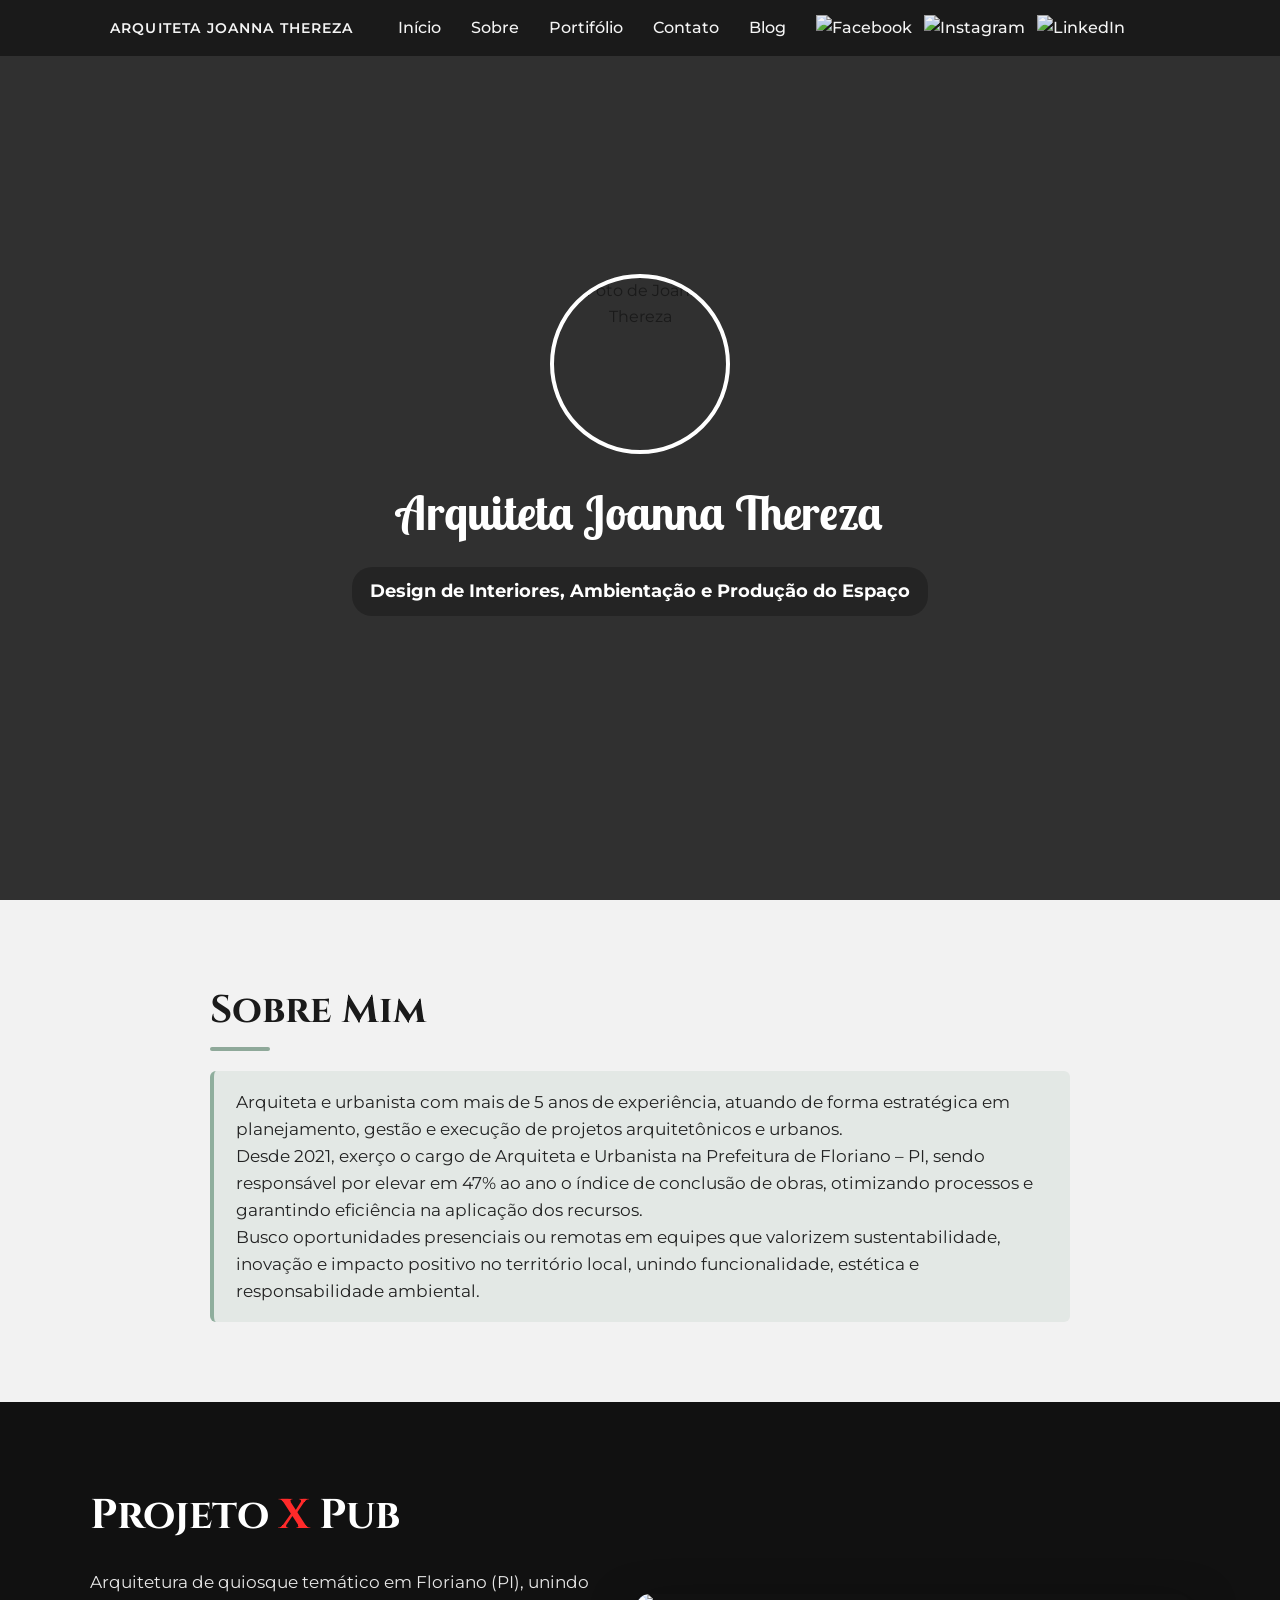
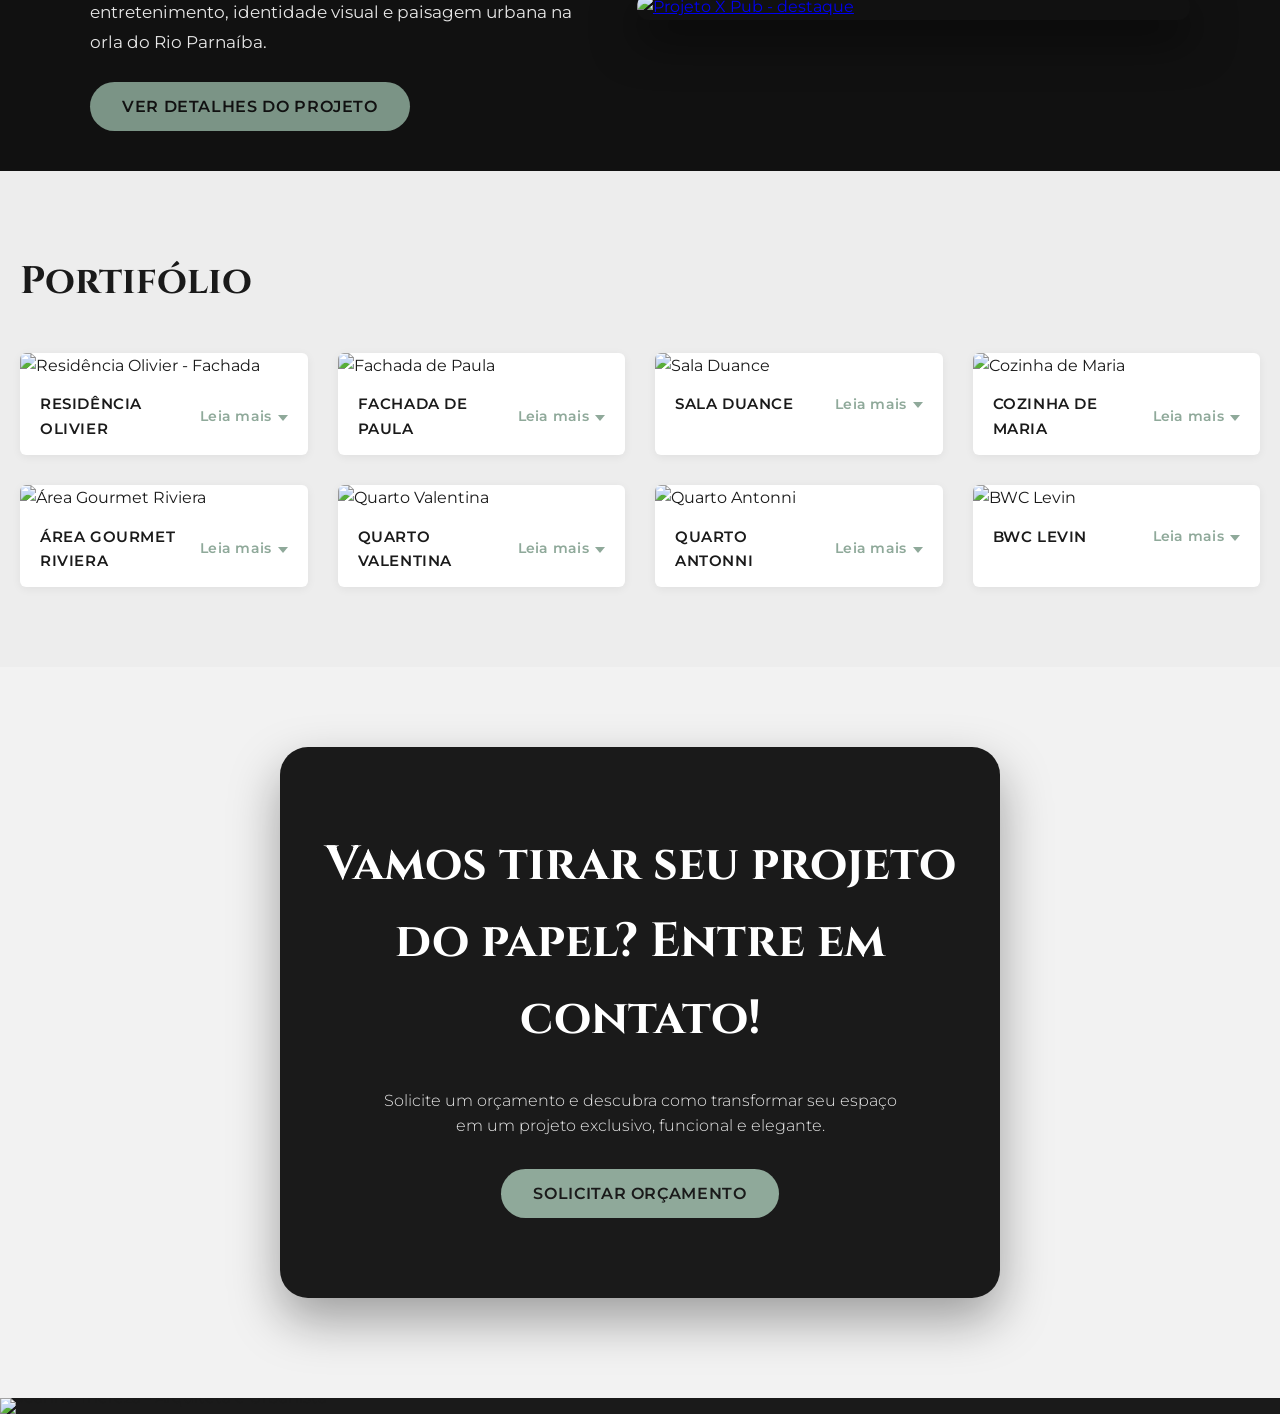
==== Site da Joanna Arquiteta/index.html @ 037f2993 "feature: primeira versão do site postada no git-hub" ====
<!DOCTYPE html>
<html lang="pt-br">
<head>
    <meta charset="UTF-8">
    <meta name="viewport" content="width=device-width, initial-scale=1.0">
    <title>Joanna Thereza | Arquiteta</title>
    <link rel="stylesheet" href="styles.css">
    <link rel="icon" type="image/x-icon" href="img/favicon.ico">

    </head>
<body>
    <nav class="navegacao">
        <div class="nav-container">
            <div class="nav-brand">
                <span>Arquiteta Joanna Thereza</span>
            </div>
            <button class="nav-toggle" aria-label="Abrir menu de navegação" aria-expanded="false">
                <span class="linha"></span>
                <span class="linha"></span>
                <span class="linha"></span>
            </button>
            <ul class="menu">
                <li>
                    <a href="#inicio">Início</a>
                </li>
                <li>
                    <a href="#sobre">Sobre</a>
                </li>
                <li>
                    <a href="#portifolio">Portifólio</a>
                </li>
                <li>
                    <a href="#contato">Contato</a>
                </li>
                <li>
                    <a href="blog.html">Blog</a>
                </li>
                <li class="social-ico">
                    <a href="https://www.facebook.com/share/1aY7d5UJQD/" target="_blank" rel="noopener noreferrer" aria-label="Facebook">
                        <img src="img/icons8-facebook-32.png" alt="Facebook">
                    </a>
                    <a href="https://www.instagram.com/joanna.arquiteta?utm_source=ig_web_button_share_sheet&igsh=ZDNlZDc0MzIxNw==" target="_blank" rel="noopener noreferrer" aria-label="Instagram">
                        <img src="img/icons8-instagram-32.png" alt="Instagram" class="icon-social">
                    </a>
                    <a href="https://www.linkedin.com/in/arq-joanna-thereza-bento-10b350298/" target="_blank" rel="noopener noreferrer" aria-label="LinkedIn">
                        <img src="img/icons8-linkedin-32.png" alt="LinkedIn" class="icon-social">
                    </a>
                </li>
            </ul>
        </div>
    </nav>
    <main id="conteudo-principal">
        
        <section id="inicio" class="secao-inicio">
            <img src="img/foto_cinza.jpg" alt="Foto de Joanna Thereza" class="foto-perfil">
            <h1>Arquiteta Joanna Thereza</h1>
            <p>Design de Interiores, Ambientação e Produção do Espaço</p>
            
        </section>

        <section id="sobre" class="secao-sobre">
            <h2>Sobre Mim</h2>
            <p class="intro">Arquiteta e urbanista com mais de 5 anos de experiência, atuando de forma estratégica
    em planejamento, gestão e execução de projetos arquitetônicos e urbanos. <br>
    Desde 2021, exerço o cargo de Arquiteta e Urbanista na Prefeitura de Floriano – PI,
    sendo responsável por elevar em 47% ao ano o índice de conclusão de obras,
    otimizando processos e garantindo eficiência na aplicação dos recursos.<br>
     Busco oportunidades presenciais ou remotas em equipes que valorizem sustentabilidade,
    inovação e impacto positivo no território local, unindo funcionalidade,
    estética e responsabilidade ambiental.</p>
        </section>

        <!-- Destaque Projeto X -->
        <section class="secao-destaque-projetox">
            <div class="destaque-projetox-container">
                <div class="destaque-projetox-texto">
                    <h2>
                        <span class="titulo-projetox-projeto">Projeto</span>
                        <span class="titulo-projetox-x">X</span> Pub
                    </h2>
                    <p>Arquitetura de quiosque temático em Floriano (PI), unindo entretenimento, identidade visual e
                        paisagem urbana na orla do Rio Parnaíba.</p>
                    <a href="projetox.html" class="btn-destaque-projetox">Ver detalhes do projeto</a>
                </div>
                <a href="projetox.html" class="destaque-projetox-imagem">
                    <img src="Projeto-x/001.webp" alt="Projeto X Pub - destaque">
                </a>
            </div>
        </section>

        <section id="portifolio" class="secao-portifolio">
            <h2>Portifólio</h2>
            <div class="projetos">
                <div class="projeto">
                    <button type="button" class="projeto-trigger" aria-expanded="false" aria-controls="panel-olivier" id="trigger-olivier">
                        <img src="img/Fachada-Oliver.webp" alt="Residência Olivier - Fachada" loading="lazy" decoding="async">
                        <span class="projeto-titulo-wrap">
                            <h3>RESIDÊNCIA OLIVIER</h3>
                            <span class="projeto-icone" aria-hidden="true">Leia mais <span class="projeto-seta"></span></span>
                        </span>
                    </button>
                    <div class="projeto-panel" id="panel-olivier" role="region" aria-labelledby="trigger-olivier">
                        <p>A Residência Olivier trás o estilo modernista do século XXI. Projetada para o
Condomínio Aldebaran Leste, localizado em Teresina-PI. Ela se constituí com
a ausência de ornamentos, volumetrias com diferentes alturas e muito vidro
temperado para possibilitar uma boa iluminação e ventilação natural.
O jardim de inverno localizado abaixo da escada faz a interligação do
interior com o exterior dando a ideia de amplitude. Com a área construída
de 237,93m2, a residência consegue proporcionar um ambiente confortável
e sofisticado.</p>
                    </div>
                </div>
                <div class="projeto">
                    <button type="button" class="projeto-trigger" aria-expanded="false" aria-controls="panel-paula" id="trigger-paula">
                        <img src="img/fachada_de_paula.webp" alt="Fachada de Paula" loading="lazy" decoding="async">
                        <span class="projeto-titulo-wrap">
                            <h3>FACHADA DE PAULA</h3>
                            <span class="projeto-icone" aria-hidden="true">Leia mais <span class="projeto-seta"></span></span>
                        </span>
                    </button>
                    <div class="projeto-panel" id="panel-paula" role="region" aria-labelledby="trigger-paula">
                        <p>A fachada de Paula foi executada em um projeto de reforma criado para
uma família moderna. Os revestimentos escolhidos foram utilizados com a
finalidade de durabilidade a intempéries, adicionado dois canteiros
retangulares com uma vegetação composta por Costelas de Adão. Pelo
longo dimensionamento da fachada foi necessário adicionar arandelas com
iluminação neutra no decorrer das paredes para melhor visibilidade e
destaque da vegetação locada. O jogo de volumes se sobressai dando
profundidade e jogos de luz e sombra conforme a hora do dia.</p>
                    </div>
                </div>
                <div class="projeto">
                    <button type="button" class="projeto-trigger" aria-expanded="false" aria-controls="panel-duance" id="trigger-duance">
                        <img src="img/SALA-DUANCE.webp" alt="Sala Duance" loading="lazy" decoding="async">
                        <span class="projeto-titulo-wrap">
                            <h3>SALA DUANCE</h3>
                            <span class="projeto-icone" aria-hidden="true">Leia mais <span class="projeto-seta"></span></span>
                        </span>
                    </button>
                    <div class="projeto-panel" id="panel-duance" role="region" aria-labelledby="trigger-duance">
                        <p>Projetada com o intuito de fornecer um melhor conforto, a sala de estar
Duance possui suas paredes pintadas com tinta Coral Silêncio de Inverno,
eleita pela marca a cor do ano de 2023. O piso de Porcelanato Eliane
Reserva Natural Mate Esmaltado 19X90 Tipo A 1,03M2, Com o estilo
moderno e biofílico a sala de estar traz texturas amadeiradas em painéis
feito sob medida para parede, no piso e no seu mobiliário. O sofá possui o
estofado em sarja branca, 100% algodão e a base dos pés em ferro.</p>
                    </div>
                </div>
                <div class="projeto">
                    <button type="button" class="projeto-trigger" aria-expanded="false" aria-controls="panel-maria" id="trigger-maria">
                        <img src="img/COZINHA.webp" alt="Cozinha de Maria" loading="lazy" decoding="async">
                        <span class="projeto-titulo-wrap">
                            <h3>COZINHA DE MARIA</h3>
                            <span class="projeto-icone" aria-hidden="true">Leia mais <span class="projeto-seta"></span></span>
                        </span>
                    </button>
                    <div class="projeto-panel" id="panel-maria" role="region" aria-labelledby="trigger-maria">
                        <p>A cozinha de Maria trás um conceito discreto e reservado, características
tiradas da personalidade da cliente. Com apenas 5,53m2, conseguimos
oferecer um projeto confortável e seguro com funcionalidade.
A iluminação de cor neutra centralizada deixa o ambiente mais harmônico,
já os leds colaboram para a sofisticação dos móveis planejados.
Os tons amadeirados e cores neutras resgatam um pouco do modernismo e
minimalismo para o ambiente.</p>
                    </div>
                </div>
                <div class="projeto">
                    <button type="button" class="projeto-trigger" aria-expanded="false" aria-controls="panel-riviera" id="trigger-riviera">
                        <img src="img/Riviera.webp" alt="Área Gourmet Riviera" loading="lazy" decoding="async">
                        <span class="projeto-titulo-wrap">
                            <h3>ÁREA GOURMET RIVIERA</h3>
                            <span class="projeto-icone" aria-hidden="true">Leia mais <span class="projeto-seta"></span></span>
                        </span>
                    </button>
                    <div class="projeto-panel" id="panel-riviera" role="region" aria-labelledby="trigger-riviera">
                        <p>Nesse Projeto Arquitetônico para uma família de 8 pessoas que tem a área
gourmet como o ambiente mais frequentado da casa, buscamos oferecer um
conforto para longos períodos de permanência, com variadas opções de
mobiliário para relaxar.
Em todos os ambientes adicionamos mesas e cadeiras para criar um local
mais convidativo e confortável. O estudo de insolação e ventilação se
tornou crucial para setorização de cada mobiliário, para que o projeto se
torne funcional.</p>
                    </div>
                </div>
                <div class="projeto">
                    <button type="button" class="projeto-trigger" aria-expanded="false" aria-controls="panel-valentina" id="trigger-valentina">
                        <img src="img/Quarto-Valentina.webp" alt="Quarto Valentina" loading="lazy" decoding="async">
                        <span class="projeto-titulo-wrap">
                            <h3>QUARTO VALENTINA</h3>
                            <span class="projeto-icone" aria-hidden="true">Leia mais <span class="projeto-seta"></span></span>
                        </span>
                    </button>
                    <div class="projeto-panel" id="panel-valentina" role="region" aria-labelledby="trigger-valentina">
                        <p>O quarto Vallentina trás um ambiente aconchegante e confortável
para cliente, buscando proporcionar através da iluminação pontual uma
noite de sono tranquilo, tão quanto em dias atividades diárias. Próximo
da janela colocamos uma mesa de home office afim de fazer uso da
iluminação natural, usando piso de madeira para melhor aproveitamento
temperatura do ambiente e móveis planejados com objetivo de aguçar
sua criatividade, tudo em tons de Rosa Gold pastel.</p>
                    </div>
                </div>
                <div class="projeto">
                    <button type="button" class="projeto-trigger" aria-expanded="false" aria-controls="panel-antonni" id="trigger-antonni">
                        <img src="img/Quarto-Antonni.webp" alt="Quarto Antonni" loading="lazy" decoding="async">
                        <span class="projeto-titulo-wrap">
                            <h3>QUARTO ANTONNI</h3>
                            <span class="projeto-icone" aria-hidden="true">Leia mais <span class="projeto-seta"></span></span>
                        </span>
                    </button>
                    <div class="projeto-panel" id="panel-antonni" role="region" aria-labelledby="trigger-antonni">
                        <p>Utilizando um Home Para Tv Ripado 184cm com rack Vivare Germai
Nature / Off White, combinado com Painel Cabeceira solteiro textura
de couro em tom laranja quarto, com detalhe de cinta em couro quarto
Ofertamo na cor preta. O papel de parede utilizado é da ADcorista na
cor bege claro, com longa durabilidade, lavável e resistente .</p>
                    </div>
                </div>
                <div class="projeto">
                    <button type="button" class="projeto-trigger" aria-expanded="false" aria-controls="panel-levin" id="trigger-levin">
                        <img src="img/BWC-LEVIN.webp" alt="BWC Levin" loading="lazy" decoding="async">
                        <span class="projeto-titulo-wrap">
                            <h3>BWC LEVIN</h3>
                            <span class="projeto-icone" aria-hidden="true">Leia mais <span class="projeto-seta"></span></span>
                        </span>
                    </button>
                    <div class="projeto-panel" id="panel-levin" role="region" aria-labelledby="trigger-levin">
                        <p>O banheiro Levin busca o mais concreto no minimalismo moderno, tons
claros, espelhos para ampliar o ambiente, funcionalidade no mobiliário
suspenso, elementos destacados com sobreposição de contrastes.
A iluminação neutra se encarrega de todo o conforto que o BWC Levin
oferece, o controle de temperatura através da iluminação proporciona um
maior conforto. Poucos elementos e poucos detalhes porém marcantes.</p>
                    </div>
                </div>
            </div>
        </section>

        <section id="contato" class="secao-contato">
            <h2>Vamos tirar seu projeto do papel? Entre em contato!</h2>
            <p>Solicite um orçamento e descubra como transformar seu espaço<br>
               em um projeto exclusivo, funcional e elegante.</p>
            <a href="https://wa.link/de5czt" class="btn-orcamento" target="_blank" rel="noopener noreferrer">Solicitar orçamento</a>
        </section>
        <section id="Blog">

        </section>
    </main>
    <script src="script.js"></script>
    <footer class="footer-imagem">
        <img src="img/rodapé.webp" alt="Joanna Thereza - Arquiteta e Urbanista">
    </footer>
</body>
</html>
---- Site da Joanna Arquiteta/styles.css ----
@import url('https://fonts.googleapis.com/css2?family=Cinzel:wght@400..900&family=Lobster+Two:ital,wght@0,400;0,700;1,400;1,700&family=Montserrat:ital,wght@0,100..900;1,100..900&display=swap');

/* RESET */
* {
    margin: 0;
    padding: 0;
    box-sizing: border-box;
}

/* BASE */
body {
    font-family: 'Montserrat', sans-serif;
    background-color: #f2f2f2;
    color: #1a1a1a;
    line-height: 1.6;
}

/* NAVEGAÇÃO */
.navegacao {
    background-color: #1a1a1a;
    padding: 15px 0;
    position: fixed;
    width: 100%;
    top: 0;
    z-index: 100;
    opacity: 0.95;
}

.nav-container {
    max-width: 1100px;
    margin: 0 auto;
    padding: 0 20px;
    display: flex;
    align-items: center;
    justify-content: space-between;
}

.nav-brand span {
    color: #ffffff;
    font-weight: 600;
    letter-spacing: 0.08em;
    font-size: 0.9rem;
    text-transform: uppercase;
}

.menu {
    display: flex;
    gap: 30px;
    list-style: none;
    align-items: center;
    margin-left: auto;
}

/* DESKTOP: marca à esquerda, menu centralizado */
@media (min-width: 769px) {
    .nav-container {
        display: grid;
        grid-template-columns: auto 1fr auto;
        align-items: center;
        column-gap: 28px;
    }

    .nav-brand {
        grid-column: 1;
    }

    .menu {
        grid-column: 2;
        margin-left: 0;
        justify-self: center;
    }

    .nav-toggle {
        grid-column: 3;
        justify-self: end;
    }
}

.menu a {
    color: #ffffff;
    text-decoration: none;
    font-weight: 500;
    transition: 0.3s;
}

.menu a:hover {
    color: #8fa99a;
}

.social-ico {
    display: flex;
    gap: 12px;
    align-items: center;
}

.social-ico img {
    display: block;
}

.nav-toggle {
    display: none;
    flex-direction: column;
    justify-content: center;
    gap: 5px;
    width: 32px;
    height: 32px;
    border: none;
    background: none;
    cursor: pointer;
    padding: 0;
}

.nav-toggle .linha {
    width: 100%;
    height: 2px;
    background-color: #ffffff;
    border-radius: 999px;
    transition: transform 0.25s ease, opacity 0.25s ease;
}

.navegacao.aberto .nav-toggle .linha:nth-child(1) {
    transform: translateY(7px) rotate(45deg);
}

.navegacao.aberto .nav-toggle .linha:nth-child(2) {
    opacity: 0;
}

.navegacao.aberto .nav-toggle .linha:nth-child(3) {
    transform: translateY(-7px) rotate(-45deg);
}

/* CONTEÚDO */
#conteudo-principal {
    padding-top: 0;
}

/* INÍCIO */
.secao-inicio {
    display: flex;
    flex-direction: column;
    align-items: center;
    justify-content: center;
    text-align: center;
    padding: 80px 20px;
    min-height: 100vh;
    position: relative;
    background-image: url('img/sala-fundo-inicio.webp');
    background-size: cover;
    background-position: center;
    background-repeat: no-repeat;
}

.secao-inicio::before {
    content: '';
    position: absolute;
    inset: 0;
    background-color: rgba(0, 0, 0, 0.8);
    z-index: 0;
}

.foto-perfil {
    position: relative;
    z-index: 1;
    width: 180px;
    height: 180px;
    border-radius: 50%;
    object-fit: cover;
    border: 4px solid #ffffff;
    margin-bottom: 20px;
    animation: pulseFoto 6s ease-in-out infinite;
}

.secao-inicio h1 {
    position: relative;
    z-index: 1;
    font-size: 3rem;
    color: #ffffff;
    font-family: 'Lobster Two', cursive;
}

.secao-inicio p {
    position: relative;
    z-index: 1;
    max-width: 600px;
    margin: 10px auto;
    color: #ffffff;
    font-size: 18px;
    font-weight: 700;
    margin-top: 16px;
    border-radius: 20px;
    padding: 10px 18px;
    display: inline-block;
    background-color: rgba(0, 0, 0, 0.25);
}

/* SOBRE */
.secao-sobre {
    padding: 80px 20px;
    max-width: 900px;
    margin: auto;
}

.secao-sobre h2 {
    font-family: 'Cinzel', serif;
    text-align: left;
    margin-bottom: 30px;
    font-size: 2.4rem;
    position: relative;
}
.secao-sobre h2::after {
    content: '';
    position: absolute;
    left: 0;
    bottom: -10px;
    width: 60px;
    height: 4px;
    background-color: #8fa99a;
    border-radius: 2px;
}

.secao-sobre p.intro {
    font-size: 1.05rem;
    color: #222;
    background-color: rgba(143, 174, 157, 0.15);
    padding: 18px 22px;
    border-left: 4px solid #8fae9d;
    border-radius: 6px;
}

/* DESTAQUE PROJETO X NA HOME */

.secao-destaque-projetox {
    padding: 80px 20px 40px;
    background-color: #111111;
    color: #ffffff;
}

.destaque-projetox-container {
    max-width: 1100px;
    margin: 0 auto;
    display: grid;
    grid-template-columns: minmax(0, 1.1fr) minmax(0, 1.2fr);
    gap: 40px;
    align-items: center;
}

.destaque-projetox-texto h2 {
    font-family: 'Cinzel', serif;
    font-size: 2.6rem;
    margin-bottom: 18px;
}

/* Reaproveita as mesmas classes visuais do título do Projeto X */
.destaque-projetox-texto .titulo-projetox-projeto {
    color: #ffffff;
}

.destaque-projetox-texto .titulo-projetox-x {
    color: #ff2a2a;
}

.destaque-projetox-texto p {
    font-family: 'Montserrat', sans-serif;
    font-size: 1.05rem;
    line-height: 1.8;
    margin-bottom: 24px;
    color: rgba(255, 255, 255, 0.9);
}

.destaque-projetox-imagem {
    display: block;
    border-radius: 12px;
    overflow: hidden;
    box-shadow: 0 18px 45px rgba(0, 0, 0, 0.6);
    transform: translateY(0);
    transition: transform 0.35s ease, box-shadow 0.35s ease;
}

.destaque-projetox-imagem img {
    width: 100%;
    display: block;
    height: auto;
}

.destaque-projetox-imagem:hover {
    transform: translateY(-6px);
    box-shadow: 0 26px 65px rgba(0, 0, 0, 0.75);
}

@media (max-width: 768px) {
    .secao-destaque-projetox {
        padding: 60px 20px 30px;
    }

    .destaque-projetox-container {
        grid-template-columns: 1fr;
        gap: 28px;
    }

    .destaque-projetox-texto h2 {
        font-size: 2rem;
        text-align: center;
    }

    .destaque-projetox-texto p {
        text-align: center;
    }
}

/* Ajustes gerais de tipografia para mobile */
@media (max-width: 768px) {
    .secao-inicio h1 {
        font-size: 2.3rem;
        text-align: center;
    }

    .secao-inicio p {
        font-size: 1rem;
        padding: 8px 14px;
    }

    .secao-sobre {
        padding: 60px 16px;
    }

    .secao-sobre h2 {
        font-size: 2rem;
        text-align: center;
    }

    .secao-sobre p.intro {
        font-size: 1rem;
    }
}

/* PORTFÓLIO */
.secao-portifolio {
    padding: 80px 20px;
    background-color: #ededed;
}

.secao-portifolio h2 {
    font-family: 'Cinzel', serif;
    text-align: left;
    margin-bottom: 30px;
    font-size: 2.4rem;
    position: relative;
}

.projetos {
    font-family: 'Montserrat', sans-serif;
    display: grid;
    grid-template-columns: repeat(auto-fit, minmax(280px, 1fr));
    gap: 30px;
    margin-top: 40px;
}

.projeto {
    background-color: #ffffff;
    border-radius: 6px;
    overflow: hidden;
    box-shadow: 0 2px 10px rgba(0, 0, 0, 0.06);
}

/* Trigger do accordion (imagem + título) */
.projeto-trigger {
    width: 100%;
    padding: 0;
    border: none;
    background: none;
    cursor: pointer;
    text-align: left;
    font: inherit;
    color: inherit;
    display: block;
}

.projeto-trigger:hover .projeto-titulo-wrap,
.projeto-trigger:focus-visible .projeto-titulo-wrap {
    background-color: rgba(143, 169, 154, 0.12);
}

.projeto-trigger:focus-visible {
    outline: 2px solid #8fa99a;
    outline-offset: 2px;
}

.projeto img {
    width: 100%;
    height: auto;
    max-width: 100%;
    display: block;
    object-fit: contain;
    border-radius: 4px 4px 0 0;
    pointer-events: none;
}

.projeto-titulo-wrap {
    display: flex;
    align-items: center;
    justify-content: space-between;
    gap: 12px;
    padding: 14px 20px;
    transition: background-color 0.2s ease;
}

.projeto-titulo-wrap h3 {
    margin: 0;
    font-size: 0.95rem;
    font-weight: 600;
    letter-spacing: 0.04em;
    flex: 1;
}

/* "Leia mais" + seta do accordion */
.projeto-icone {
    flex-shrink: 0;
    display: inline-flex;
    align-items: center;
    gap: 6px;
    font-size: 0.85rem;
    font-weight: 600;
    color: #8fa99a;
    letter-spacing: 0.02em;
    transition: color 0.2s ease;
}

.projeto-seta {
    display: inline-block;
    width: 0;
    height: 0;
    border-left: 5px solid transparent;
    border-right: 5px solid transparent;
    border-top: 6px solid currentColor;
    margin-top: 2px;
    transition: transform 0.25s ease;
}

.projeto.aberto .projeto-icone {
    color: #6b7f76;
}

.projeto.aberto .projeto-seta {
    transform: rotate(180deg);
}

/* Painel do accordion (texto) */
.projeto-panel {
    max-height: 0;
    overflow: hidden;
    transition: max-height 0.35s ease;
}

.projeto.aberto .projeto-panel {
    max-height: 600px;
}

.projeto-panel p {
    margin: 0;
    padding: 0 20px 20px;
    font-size: 0.95rem;
    line-height: 1.7;
    color: #333;
    border-top: 1px solid rgba(0, 0, 0, 0.06);
}

/* CONTATO */
.secao-contato {
    padding: 80px 28px;
    max-width: 720px;
    margin: 80px auto 100px;
    text-align: center;
    background-color: #1a1a1a;
    color: #ffffff;
    border-radius: 28px;
    box-shadow: 0 22px 50px rgba(0, 0, 0, 0.35);
}

.secao-contato h2 {
    font-family: 'Cinzel', serif;
    margin-bottom: 30px;
    font-size:3rem;
}

.secao-contato p {
    margin-bottom: 30px;
    font-weight: 300;
    text-align: center;
    color: rgba(255, 255, 255, 0.9);
}
/* BOTÃO ORÇAMENTO */
.btn-orcamento {
    display: inline-flex;
    align-items: center;
    justify-content: center;
    padding: 12px 32px;
    background-color: #8fa99a;
    color: #1a1a1a;
    text-decoration: none;
    border-radius: 999px;
    border: none;
    font-weight: 600;
    letter-spacing: 0.04em;
    text-transform: uppercase;
    transition: all 0.3s ease;
}

.btn-orcamento:hover {
    background-color: #7b9486;
    color: #1a1a1a;
    transform: translateY(-3px);
    box-shadow: 0 10px 24px rgba(0, 0, 0, 0.28);
}

/* Botão de destaque para o Projeto X na home */
.btn-destaque-projetox {
    display: inline-flex;
    align-items: center;
    justify-content: center;
    padding: 12px 32px;
    background-color: #7b9486;
    color: #111111;
    text-decoration: none;
    border-radius: 999px;
    border: none;
    font-weight: 600;
    letter-spacing: 0.04em;
    text-transform: uppercase;
    transition: all 0.3s ease;
}

.btn-destaque-projetox:hover {
    background-color: #ff2a2a;
    color: #000000;
    transform: translateY(-3px);
    box-shadow: 0 10px 24px rgba(0, 0, 0, 0.4);
}

/*Mouse*/
html {
  scroll-behavior: smooth;
}

@keyframes pulseFoto {
    0% {
        box-shadow: 0 0 0 0 rgba(255, 255, 255, 0.4);
        transform: scale(1);
    }

    50% {
        box-shadow: 0 0 0 12px rgba(255, 255, 255, 0.08);
        transform: scale(1.01);
    }

    100% {
        box-shadow: 0 0 0 0 rgba(255, 255, 255, 0.4);
        transform: scale(1);
    }
}

/* RODAPÉ — imagem rodape.webp */
footer.footer-imagem {
    margin: 0;
    padding: 0;
    line-height: 0;
    background-color: #1a1a1a;
}

footer.footer-imagem img {
    display: block;
    width: 100%;
    max-width: 100%;
    height: auto;
    object-fit: cover;
    object-position: center bottom;
    vertical-align: middle;
}

/* Desktop: rodapé com altura proporcional */
@media (min-width: 769px) {
    footer.footer-imagem img {
        max-height: 280px;
        object-fit: cover;
    }
}

/* Mobile: rodapé adaptado, ocupa largura total sem overflow */
@media (max-width: 768px) {
    footer.footer-imagem {
        margin: 0;
        padding: 0;
        overflow: hidden;
    }

    footer.footer-imagem img {
        width: 100%;
        max-width: 100%;
        min-width: 0;
        height: auto;
        max-height: 220px;
        object-fit: cover;
        object-position: center center;
    }
}

/* RESPONSIVO - MENU MOBILE */
@media (max-width: 768px) {
    .nav-container {
        padding: 0 16px;
    }

    .nav-toggle {
        display: flex;
    }

    .menu {
        position: absolute;
        top: 100%;
        left: 0;
        right: 0;
        flex-direction: column;
        align-items: flex-start;
        background-color: #1a1a1a;
        padding: 0 20px 16px;
        gap: 16px;
        max-height: 0;
        overflow: hidden;
        opacity: 0;
        pointer-events: none;
        transition: max-height 0.25s ease, opacity 0.25s ease;
    }

    .navegacao.aberto .menu {
        max-height: 500px;
        opacity: 1;
        pointer-events: auto;
    }

    .social-ico {
        margin-top: 8px;
    }
}
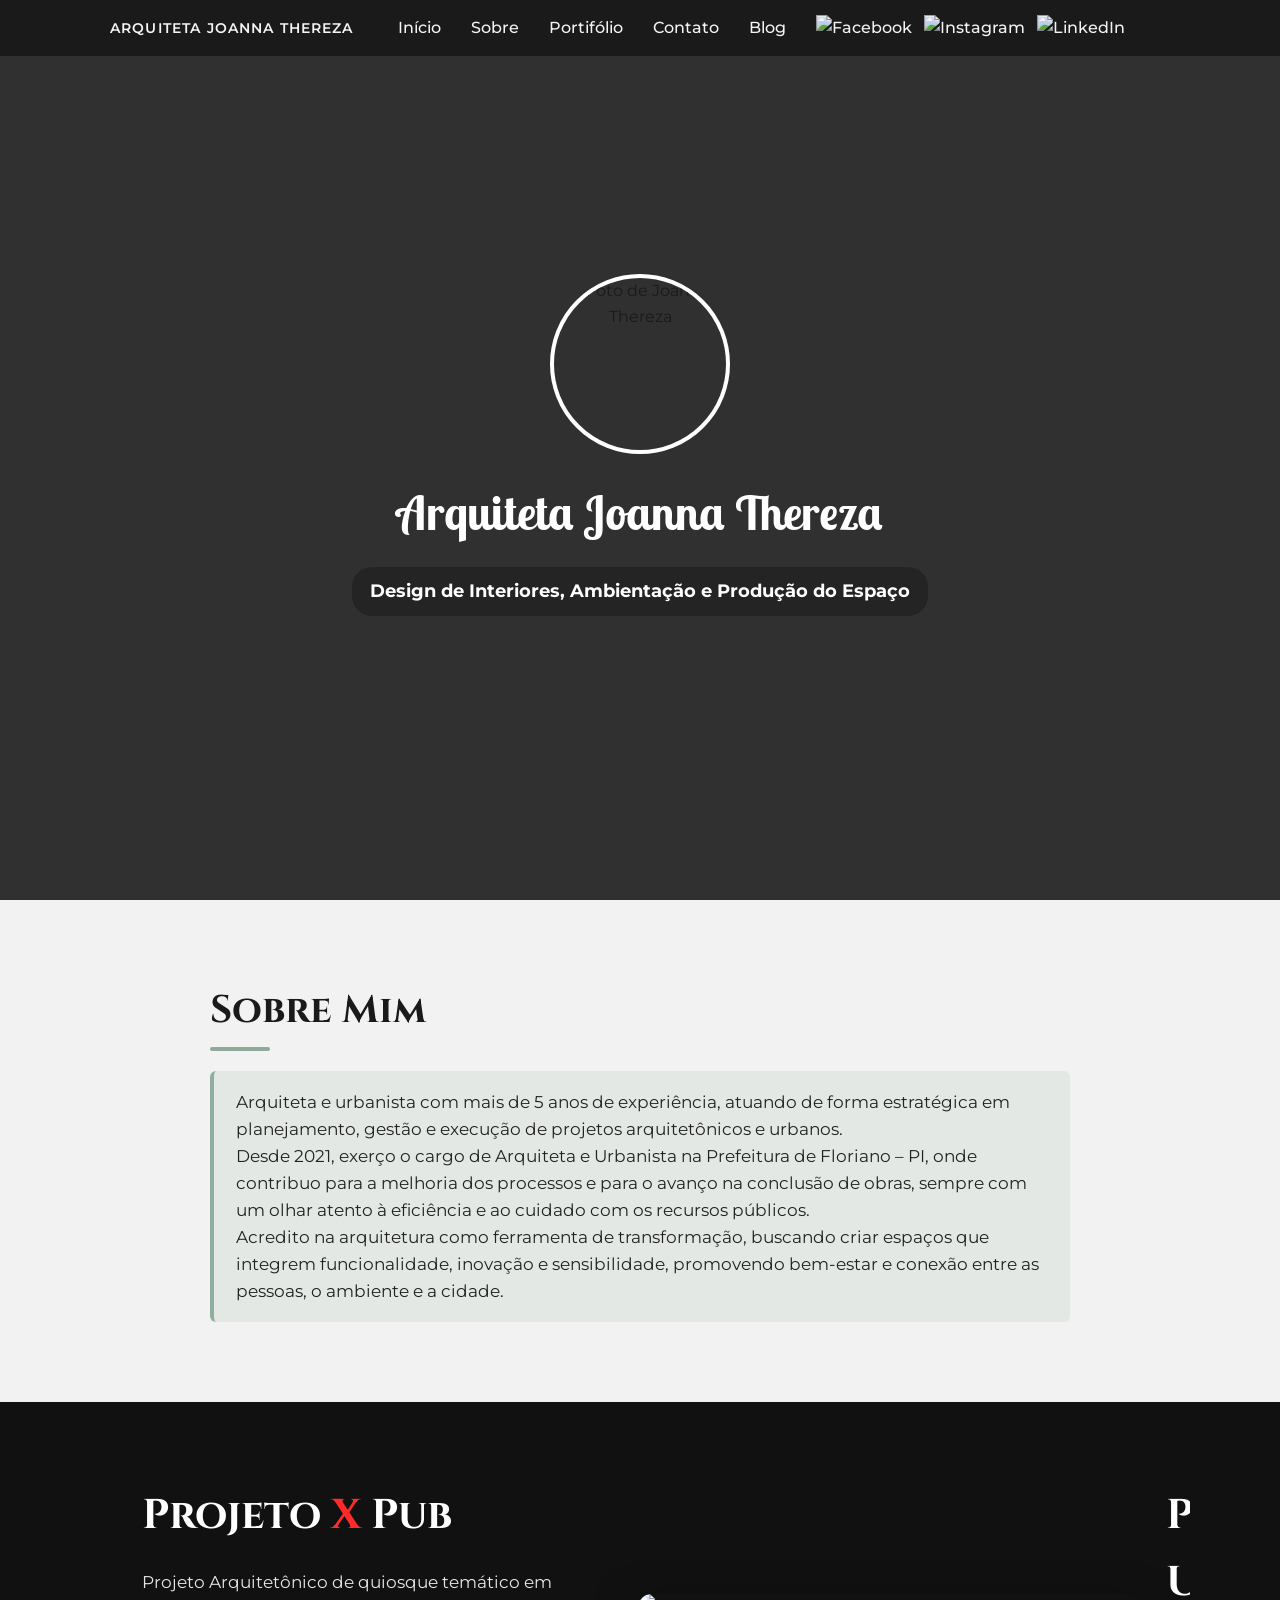
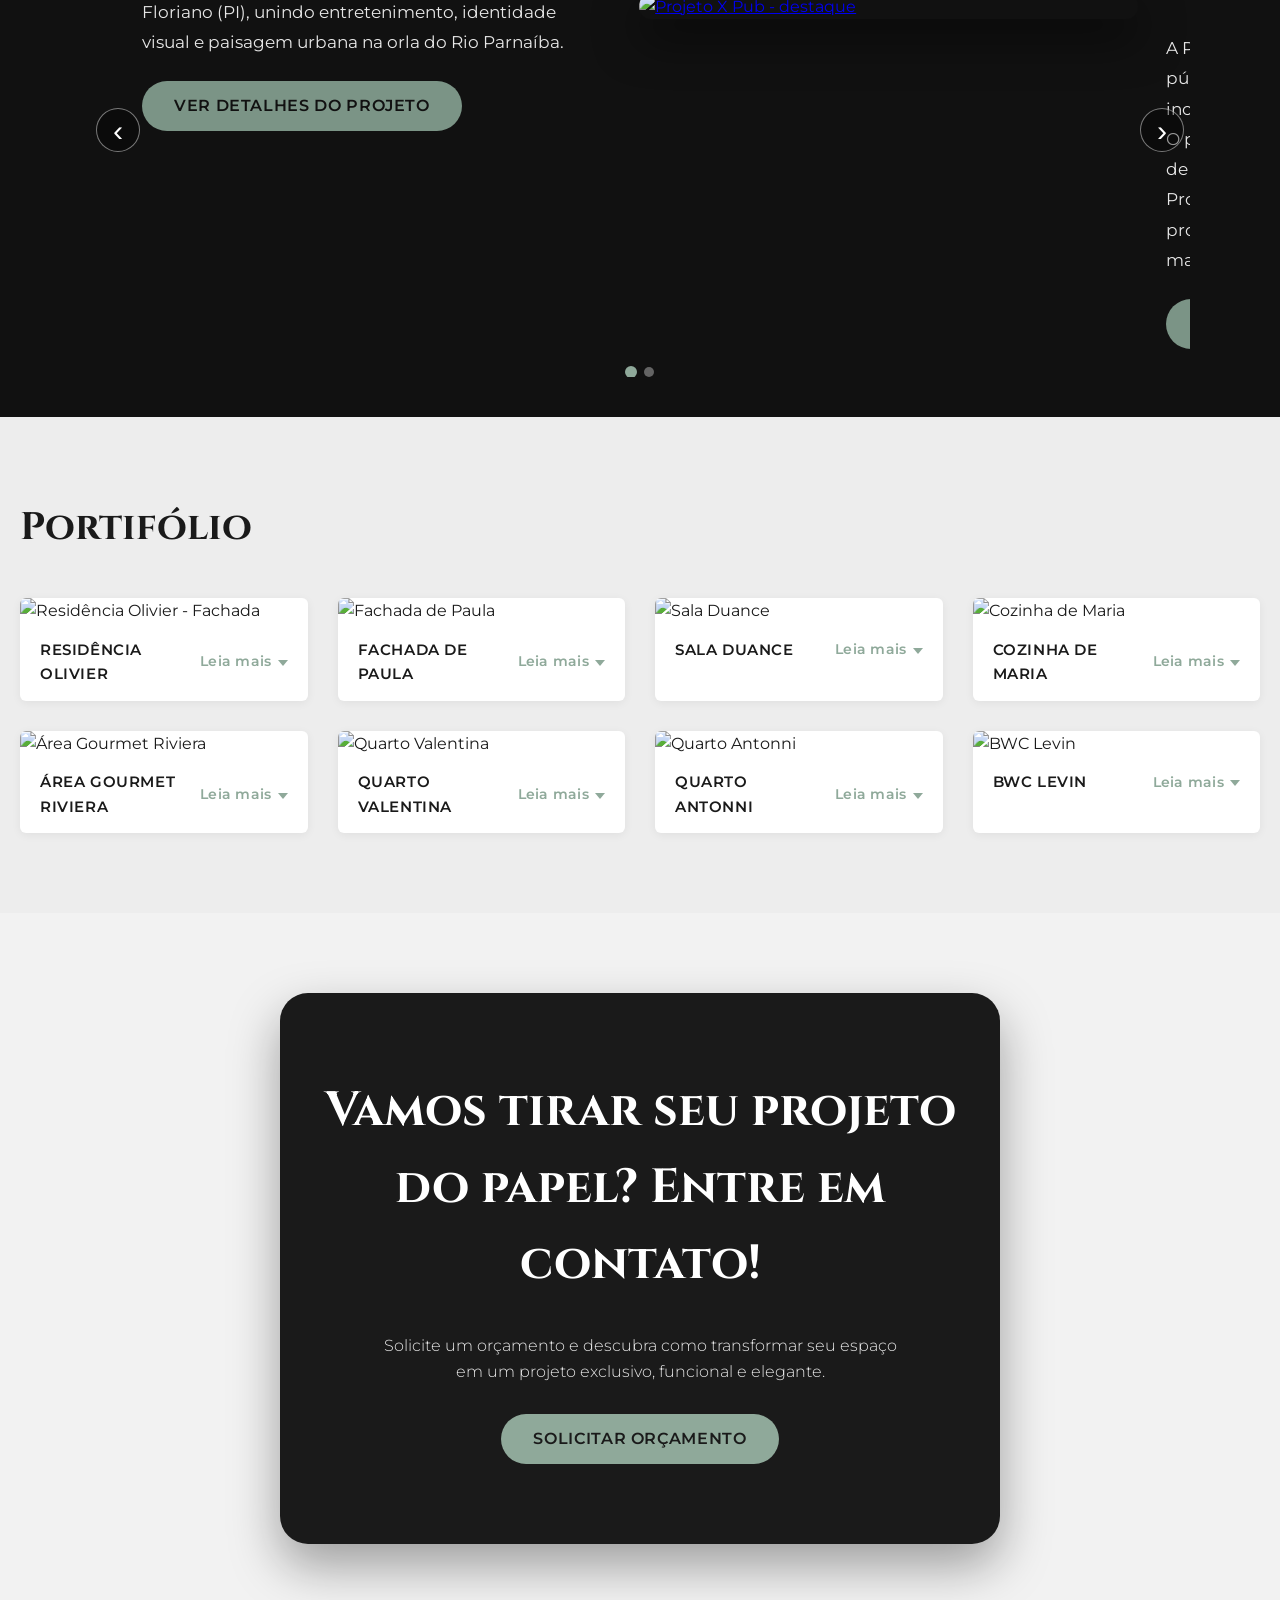
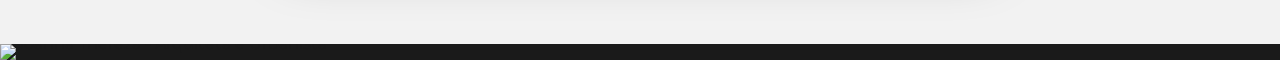
==== commit 19d40d8a: "adicionando uma nova página de projetos e algumas melhorias" ====
--- a/Site da Joanna Arquiteta/index.html
+++ b/Site da Joanna Arquiteta/index.html
@@ -63,30 +63,57 @@
             <p class="intro">Arquiteta e urbanista com mais de 5 anos de experiência, atuando de forma estratégica
     em planejamento, gestão e execução de projetos arquitetônicos e urbanos. <br>
     Desde 2021, exerço o cargo de Arquiteta e Urbanista na Prefeitura de Floriano – PI,
-    sendo responsável por elevar em 47% ao ano o índice de conclusão de obras,
-    otimizando processos e garantindo eficiência na aplicação dos recursos.<br>
-     Busco oportunidades presenciais ou remotas em equipes que valorizem sustentabilidade,
-    inovação e impacto positivo no território local, unindo funcionalidade,
-    estética e responsabilidade ambiental.</p>
+    onde contribuo para a melhoria dos processos e para o avanço na conclusão de obras, sempre com um olhar atento à eficiência 
+    e ao cuidado com os recursos públicos. <br>
+    Acredito na arquitetura como ferramenta de transformação, buscando criar espaços que integrem funcionalidade, inovação e sensibilidade, 
+    promovendo bem-estar e conexão entre as pessoas, o ambiente e a cidade.</p>
         </section>
 
         <!-- Destaque Projeto X -->
         <section class="secao-destaque-projetox">
-            <div class="destaque-projetox-container">
-                <div class="destaque-projetox-texto">
-                    <h2>
-                        <span class="titulo-projetox-projeto">Projeto</span>
-                        <span class="titulo-projetox-x">X</span> Pub
-                    </h2>
-                    <p>Arquitetura de quiosque temático em Floriano (PI), unindo entretenimento, identidade visual e
-                        paisagem urbana na orla do Rio Parnaíba.</p>
-                    <a href="projetox.html" class="btn-destaque-projetox">Ver detalhes do projeto</a>
-                </div>
-                <a href="projetox.html" class="destaque-projetox-imagem">
-                    <img src="Projeto-x/001.webp" alt="Projeto X Pub - destaque">
-                </a>
+            <div class="destaque-projetos-slider" aria-label="Destaques de projetos">
+                <div class="destaque-projetos-slider-track">
+                    <article class="destaque-projeto-slide">
+                        <div class="destaque-projetox-container">
+                            <div class="destaque-projetox-texto">
+                                <h2>
+                                    <span class="titulo-projetox-projeto">Projeto</span>
+                                    <span class="titulo-projetox-x">X</span> Pub
+                                </h2>
+                                <p>Projeto Arquitetônico de quiosque temático em Floriano (PI), unindo entretenimento, identidade visual e
+                                    paisagem urbana na orla do Rio Parnaíba.</p>
+                                <a href="projetox.html" class="btn-destaque-projetox">Ver detalhes do projeto</a>
+                            </div>
+                            <a href="projetox.html" class="destaque-projetox-imagem">
+                                <img src="Projeto-x/001.webp" alt="Projeto X Pub - destaque">
+                            </a>
+                        </div>
+                    </article>
+
+                    <article id="projetos-urbanos" class="destaque-projeto-slide" aria-label="Projetos Urbanos">
+                        <div class="destaque-projetox-container">
+                            <div class="destaque-projetox-texto">
+                                <h2> Projeto Urbanístico</h2>
+                                <p>A Praça do Catumbi, em Floriano - PI, é um espaço público multifuncional voltado à convivência, inclusão e bem-estar. <br>
+                                     O projeto integra playground sensorial e academia de saúde híbrida com mobiliários urbanos inclusivos. <br>
+                                     Provocando estímulo sensoriais através das cores, promovendo lazer, atividade física e um urbanismo mais humano e eficiente.</p>
+                                <a href="projetos-urbanos.html" class="btn-destaque-projetox">Ver detalhes dos projetos</a>
+                            </div>
+                            <a href="projetos-urbanos.html" class="destaque-projetox-imagem">
+                                <img src="projetos-urbanistico/destaque-urbanistico.webp" alt="Projetos Urbanos - destaque">
+                            </a>
+                        </div>
+                    </article>
+                </div>
+
+                <button class="destaque-slider-seta destaque-slider-seta-prev" type="button" aria-label="Slide anterior">‹</button>
+                <button class="destaque-slider-seta destaque-slider-seta-next" type="button" aria-label="Próximo slide">›</button>
+                <div class="destaque-slider-indicadores" aria-hidden="true">
+                    <button class="destaque-slider-dot ativo" type="button" data-slide-index="0" aria-label="Ir para Projeto X"></button>
+                    <button class="destaque-slider-dot" type="button" data-slide-index="1" aria-label="Ir para Projetos Urbanísticos"></button>
+                </div>
             </div>
-        </section>
+        </section>   
 
         <section id="portifolio" class="secao-portifolio">
             <h2>Portifólio</h2>
--- a/Site da Joanna Arquiteta/styles.css
+++ b/Site da Joanna Arquiteta/styles.css
@@ -308,6 +308,116 @@
     }
 }
 
+/* =========================
+   HOME — SLIDER DE DESTAQUES
+========================= */
+
+.destaque-projetos-slider {
+    max-width: 1100px;
+    margin: 0 auto;
+    position: relative;
+    overflow: hidden;
+    box-sizing: border-box;
+    /* Faixa lateral para as setas não cobrirem o texto nem a imagem */
+    padding-left: 52px;
+    padding-right: 52px;
+}
+
+.destaque-projetos-slider-track {
+    display: flex;
+    gap: 28px;
+    width: calc(200% + 28px); /* 2 slides + 1 gap */
+    transition: transform 0.55s ease;
+    will-change: transform;
+}
+
+.destaque-projeto-slide {
+    flex: 0 0 calc(50% - 14px); /* metade do track menos metade do gap */
+    min-width: 0;
+    box-sizing: border-box;
+}
+
+.destaque-projeto-slide .destaque-projetox-container {
+    max-width: none;
+}
+
+.destaque-slider-seta {
+    position: absolute;
+    top: 50%;
+    transform: translateY(-50%);
+    width: 44px;
+    height: 44px;
+    border-radius: 50%;
+    border: 1px solid rgba(255, 255, 255, 0.45);
+    background-color: rgba(0, 0, 0, 0.35);
+    color: #ffffff;
+    font-size: 1.9rem;
+    line-height: 1;
+    cursor: pointer;
+    z-index: 2;
+    transition: background-color 0.25s ease, transform 0.25s ease;
+}
+
+.destaque-slider-seta:hover {
+    background-color: rgba(143, 169, 154, 0.85);
+    transform: translateY(-50%) scale(1.04);
+}
+
+.destaque-slider-seta-prev {
+    left: 6px;
+}
+
+.destaque-slider-seta-next {
+    right: 6px;
+}
+
+.destaque-slider-indicadores {
+    display: flex;
+    justify-content: center;
+    gap: 8px;
+    margin-top: 18px;
+}
+
+.destaque-slider-dot {
+    width: 10px;
+    height: 10px;
+    border-radius: 999px;
+    border: none;
+    background-color: rgba(255, 255, 255, 0.35);
+    cursor: pointer;
+    transition: transform 0.2s ease, background-color 0.2s ease;
+}
+
+.destaque-slider-dot.ativo {
+    background-color: #8fa99a;
+    transform: scale(1.2);
+}
+
+@media (max-width: 900px) {
+    .destaque-projetos-slider {
+        padding-left: 44px;
+        padding-right: 44px;
+    }
+
+    .destaque-slider-seta {
+        width: 38px;
+        height: 38px;
+        font-size: 1.5rem;
+    }
+}
+
+@media (max-width: 768px) {
+    .destaque-slider-seta {
+        display: none;
+    }
+}
+
+@media (prefers-reduced-motion: reduce) {
+    .destaque-projetos-slider-track {
+        transition: none;
+    }
+}
+
 /* Ajustes gerais de tipografia para mobile */
 @media (max-width: 768px) {
     .secao-inicio h1 {
@@ -574,7 +684,6 @@
     height: auto;
     object-fit: cover;
     object-position: center bottom;
-    vertical-align: middle;
 }
 
 /* Desktop: rodapé com altura proporcional */
